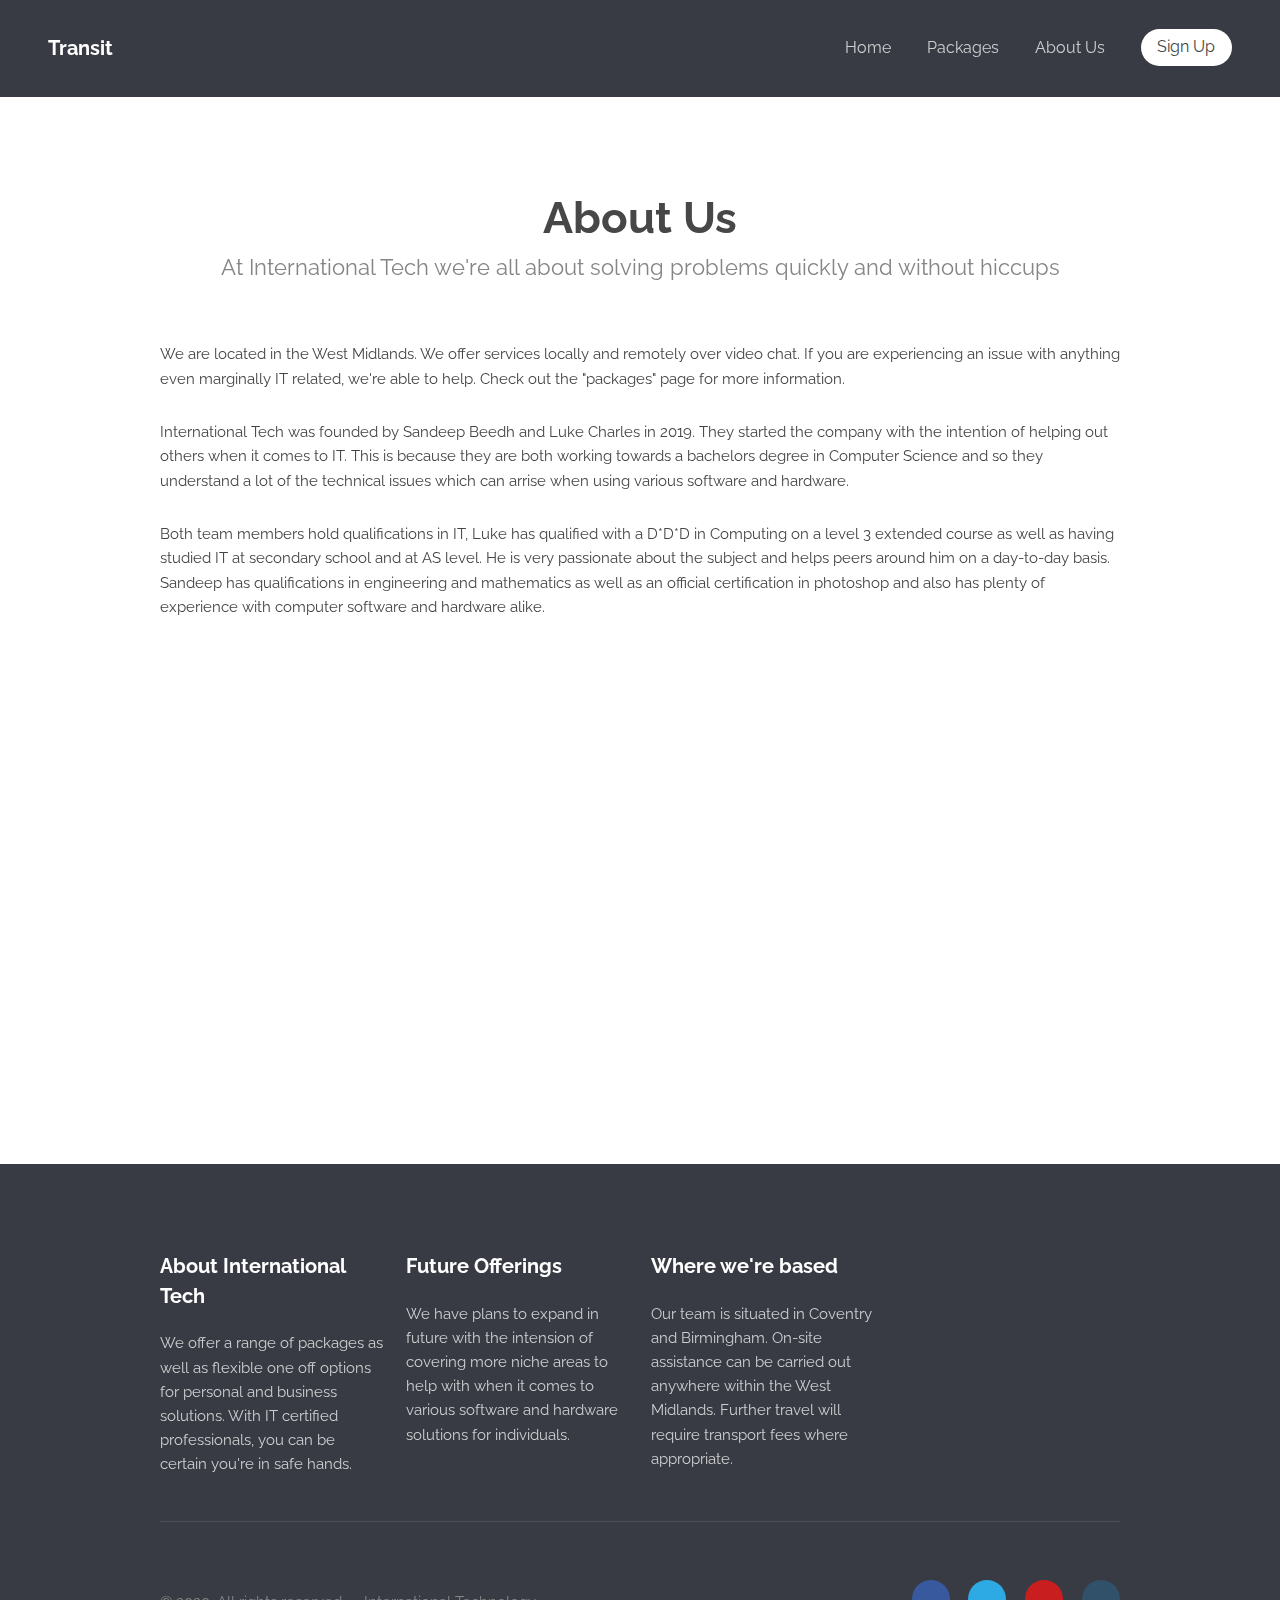
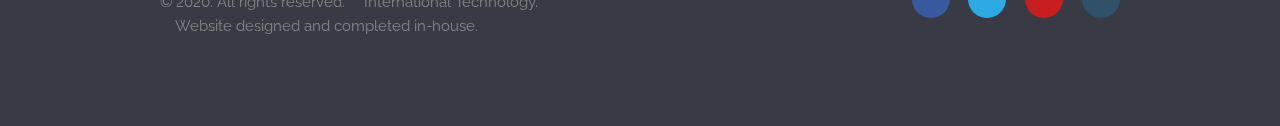
==== about.html @ 0eef7e50 "map integration" ====
<!DOCTYPE html>

<html lang="en">
	<head>
		<meta charset="UTF-8">
		<title>About</title>
		<meta http-equiv="content-type" content="text/html; charset=utf-8" />
		<meta name="description" content="" />
		<meta name="keywords" content="" />
		<!--[if lte IE 8]><script src="js/html5shiv.js"></script><![endif]-->
		<script src="js/jquery.min.js"></script>
		<script src="js/skel.min.js"></script>
		<script src="js/skel-layers.min.js"></script>
		<script src="js/init.js"></script>
		<noscript>
			<link rel="stylesheet" href="css/skel.css" />
			<link rel="stylesheet" href="css/style.css" />
			<link rel="stylesheet" href="css/style-xlarge.css" />
		</noscript>
	</head>
	<body>

		<!-- Header -->
			<header id="header">
				<h1><a href="index.html">Transit</a></h1>
				<nav id="nav">
					<ul>
						<li><a href="index.html">Home</a></li>
						<li><a href="generic.html">Packages</a></li>
						<li><a href="about.html">About Us</a></li>
						<li><a href="#" class="button special">Sign Up</a></li>
					</ul>
				</nav>
			</header>

		<!-- Main -->
			<section id="main" class="wrapper">
				<div class="container">

					<header class="major">
						<h2>About Us</h2>
						<p>At International Tech we're all about solving problems quickly and without hiccups</p>
					</header>

					<!-- <a href="#" class="image fit"><img src="images/pic07.jpg" alt="" /></a> -->
					<p>
						We are located in the West Midlands. We offer services locally and remotely over video chat. If you are
						experiencing an issue with anything even marginally IT related, we're able to help. Check out the "packages" page
						for more information.
					</p>
					<p>
						International Tech was founded by Sandeep Beedh and Luke Charles in 2019. They started the company with the intention
						of helping out others when it comes to IT. This is because they are both working towards a bachelors degree in Computer Science
						and so they understand a lot of the technical issues which can arrise when using various software and hardware.
					</p>
					<p>
						Both team members hold qualifications in IT, Luke has qualified with a D*D*D in Computing on a level 3 extended course as well
						as having studied IT at secondary school and at AS level. He is very passionate about the subject and helps peers around him on a
						day-to-day basis. Sandeep has qualifications in engineering and mathematics as well as an official certification in photoshop and
						also has plenty of experience with computer software and hardware alike.
					</p>

					<!-- map integration -->
					<div>
					<iframe src="https://www.google.com/maps/embed?pb=!1m18!1m12!1m3!1d155428.073744118!2d-1.9558351867857828!3d52.50513779417005!2m3!1f0!2f0!3f0!3m2!1i1024!2i768!4f13.1!3m3!1m2!1s0x487080d43225d7fd%3A0x8dc86fdb3abbf3e7!2sWest%20Midlands!5e0!3m2!1sen!2suk!4v1599861697930!5m2!1sen!2suk" 
					class= "container" width="600" height="450" frameborder="0" style="border:0;" allowfullscreen="" aria-hidden="false" tabindex="0"></iframe>
					</div>


				</div>
			</section>

		<!-- Footer -->
			<footer id="footer">
				<div class="container">

					<section class="links">
						<div class="row">
							<section class="3u 6u(medium) 12u$(small)">
								<h3>About International Tech</h3>
								<p>
									We offer a range of packages as well as flexible one off options for personal and business
									solutions. With IT certified professionals, you can be certain you're in safe hands.
								</p>
							</section>
							<section class="3u 6u(medium) 12u$(small)">
								<h3>Future Offerings</h3>
								<p>
									We have plans to expand in future with the intension of covering more niche areas to help
									with when it comes to various software and hardware solutions for individuals.
								</p>
							</section>
							<section class="3u 6u(medium) 12u$(small)">
								<h3>Where we're based</h3>
								<p>
									Our team is situated in Coventry and Birmingham. On-site assistance can be carried
									out anywhere within the West Midlands. Further travel will require transport fees
									where appropriate.
								</p>
							</section>
					</section>
					<div class="row">
						<div class="8u 12u$(medium)">
							<ul class="copyright">
								<li>&copy; 2020. All rights reserved.</li>
								<li>International <a href="http://templated.co">Technology.</a></li>
								<li>Website designed and <a href="http://unsplash.com">completed in-house.</a></li>
							</ul>
						</div>
						<div class="4u$ 12u$(medium)">
							<ul class="icons">
								<li>
									<a class="icon rounded fa-facebook"><span class="label">Facebook</span></a>
								</li>
								<li>
									<a class="icon rounded fa-twitter"><span class="label">Twitter</span></a>
								</li>
								<li>
									<a class="icon rounded fa-google-plus"><span class="label">Google+</span></a>
								</li>
								<li>
									<a class="icon rounded fa-linkedin"><span class="label">LinkedIn</span></a>
								</li>
							</ul>
						</div>
					</div>
				</div>
			</footer>
	</body>
</html>
---- css/skel.css ----
/* */

	html,body,div,span,applet,object,iframe,h1,h2,h3,h4,h5,h6,p,blockquote,pre,a,abbr,acronym,address,big,cite,code,del,dfn,em,img,ins,kbd,q,s,samp,small,strike,strong,sub,sup,tt,var,b,u,i,center,dl,dt,dd,ol,ul,li,fieldset,form,label,legend,table,caption,tbody,tfoot,thead,tr,th,td,article,aside,canvas,details,embed,figure,figcaption,footer,header,hgroup,menu,nav,output,ruby,section,summary,time,mark,audio,video{margin:0;padding:0;border:0;font-size:100%;font:inherit;vertical-align:baseline;}article,aside,details,figcaption,figure,footer,header,hgroup,menu,nav,section{display:block;}body{line-height:1;}ol,ul{list-style:none;}blockquote,q{quotes:none;}blockquote:before,blockquote:after,q:before,q:after{content:'';content:none;}table{border-collapse:collapse;border-spacing:0;}body{-webkit-text-size-adjust:none}

/* Box Model */

	*, *:before, *:after {
		-moz-box-sizing: border-box;
		-webkit-box-sizing: border-box;
		box-sizing: border-box;
	}

/* Container */

	.container {
		margin-left: auto;
		margin-right: auto;

		/* width: (containers) */
		width: 1200px;
	}

	/* Modifiers */

		/* 125% */
			.container.\31 25\25 {
				width: 100%;

				/* max-width: (containers * 1.25) */
				max-width: 1500px;

				/* min-width: (containers) */
				min-width: 1200px;
			}

		/* 75% */
			.container.\37 5\25 {

				/* width: (containers * 0.75) */
				width: 900px;

			}

		/* 50% */
			.container.\35 0\25 {

				/* width: (containers * 0.50) */
				width: 600px;

			}

		/* 25% */
			.container.\32 5\25 {

				/* width: (containers * 0.25) */
				width: 300px;

			}

/* Grid */

	.row {
		border-bottom: solid 1px transparent;
	}

	.row > * {
		float: left;
	}

	.row:after, .row:before {
		content: '';
		display: block;
		clear: both;
		height: 0;
	}

	.row.uniform > * > :first-child {
		margin-top: 0;
	}

	.row.uniform > * > :last-child {
		margin-bottom: 0;
	}

	/* Gutters */

		/* Normal */

			.row > * {
				/* padding: (gutters.horizontal) 0 0 (gutters.vertical) */
				padding: 0 0 0 2em;
			}

			.row {
				/* margin: -(gutters.horizontal) 0 -1px -(gutters.vertical) */
				margin: 0 0 -1px -2em;
			}

			.row.uniform > * {
				/* padding: (gutters.vertical) 0 0 (gutters.vertical) */
				padding: 2em 0 0 2em;
			}

			.row.uniform {
				/* margin: -(gutters.vertical) 0 -1px -(gutters.vertical) */
				margin: -2em 0 -1px -2em;
			}

		/* 200% */

			.row.\32 00\25 > * {
				/* padding: (gutters.horizontal) 0 0 (gutters.vertical) */
				padding: 0 0 0 4em;
			}

			.row.\32 00\25 {
				/* margin: -(gutters.horizontal) 0 -1px -(gutters.vertical) */
				margin: 0 0 -1px -4em;
			}

			.row.uniform.\32 00\25 > * {
				/* padding: (gutters.vertical) 0 0 (gutters.vertical) */
				padding: 4em 0 0 4em;
			}

			.row.uniform.\32 00\25 {
				/* margin: -(gutters.vertical) 0 -1px -(gutters.vertical) */
				margin: -4em 0 -1px -4em;
			}

		/* 150% */

			.row.\31 50\25 > * {
				/* padding: (gutters.horizontal) 0 0 (gutters.vertical) */
				padding: 0 0 0 1.5em;
			}

			.row.\31 50\25 {
				/* margin: -(gutters.horizontal) 0 -1px -(gutters.vertical) */
				margin: 0 0 -1px -1.5em;
			}

			.row.uniform.\31 50\25 > * {
				/* padding: (gutters.vertical) 0 0 (gutters.vertical) */
				padding: 1.5em 0 0 1.5em;
			}

			.row.uniform.\31 50\25 {
				/* margin: -(gutters.vertical) 0 -1px -(gutters.vertical) */
				margin: -1.5em 0 -1px -1.5em;
			}

		/* 50% */

			.row.\35 0\25 > * {
				/* padding: (gutters.horizontal) 0 0 (gutters.vertical) */
				padding: 0 0 0 1em;
			}

			.row.\35 0\25 {
				/* margin: -(gutters.horizontal) 0 -1px -(gutters.vertical) */
				margin: 0 0 -1px -1em;
			}

			.row.uniform.\35 0\25 > * {
				/* padding: (gutters.vertical) 0 0 (gutters.vertical) */
				padding: 1em 0 0 1em;
			}

			.row.uniform.\35 0\25 {
				/* margin: -(gutters.vertical) 0 -1px -(gutters.vertical) */
				margin: -1em 0 -1px -1em;
			}

		/* 25% */

			.row.\32 5\25 > * {
				/* padding: (gutters.horizontal) 0 0 (gutters.vertical) */
				padding: 0 0 0 0.5em;
			}

			.row.\32 5\25 {
				/* margin: -(gutters.horizontal) 0 -1px -(gutters.vertical) */
				margin: 0 0 -1px -0.5em;
			}

			.row.uniform.\32 5\25 > * {
				/* padding: (gutters.vertical) 0 0 (gutters.vertical) */
				padding: 0.5em 0 0 0.5em;
			}

			.row.uniform.\32 5\25 {
				/* margin: -(gutters.vertical) 0 -1px -(gutters.vertical) */
				margin: -0.5em 0 -1px -0.5em;
			}

		/* 0% */

			.row.\30 \25 > * {
				padding: 0;
			}

			.row.\30 \25 {
				margin: 0 0 -1px 0;
			}

	/* Cells */

		.\31 2u, .\31 2u\24 { width: 100%; clear: none; margin-left: 0; }
		.\31 1u, .\31 1u\24 { width: 91.6666666667%; clear: none; margin-left: 0; }
		.\31 0u, .\31 0u\24 { width: 83.3333333333%; clear: none; margin-left: 0; }
		.\39 u, .\39 u\24 { width: 75%; clear: none; margin-left: 0; }
		.\38 u, .\38 u\24 { width: 66.6666666667%; clear: none; margin-left: 0; }
		.\37 u, .\37 u\24 { width: 58.3333333333%; clear: none; margin-left: 0; }
		.\36 u, .\36 u\24 { width: 50%; clear: none; margin-left: 0; }
		.\35 u, .\35 u\24 { width: 41.6666666667%; clear: none; margin-left: 0; }
		.\34 u, .\34 u\24 { width: 33.3333333333%; clear: none; margin-left: 0; }
		.\33 u, .\33 u\24 { width: 25%; clear: none; margin-left: 0; }
		.\32 u, .\32 u\24 { width: 16.6666666667%; clear: none; margin-left: 0; }
		.\31 u, .\31 u\24 { width: 8.3333333333%; clear: none; margin-left: 0; }

		.\31 2u\24 + *,
		.\31 1u\24 + *,
		.\31 0u\24 + *,
		.\39 u\24 + *,
		.\38 u\24 + *,
		.\37 u\24 + *,
		.\36 u\24 + *,
		.\35 u\24 + *,
		.\34 u\24 + *,
		.\33 u\24 + *,
		.\32 u\24 + *,
		.\31 u\24 + * {
			clear: left;
		}

		.\-11u { margin-left: 91.6666666667% }
		.\-10u { margin-left: 83.3333333333% }
		.\-9u { margin-left: 75% }
		.\-8u { margin-left: 66.6666666667% }
		.\-7u { margin-left: 58.3333333333% }
		.\-6u { margin-left: 50% }
		.\-5u { margin-left: 41.6666666667% }
		.\-4u { margin-left: 33.3333333333% }
		.\-3u { margin-left: 25% }
		.\-2u { margin-left: 16.6666666667% }
		.\-1u { margin-left: 8.3333333333% }
---- css/style.css ----
@charset "UTF-8";
@import url(font-awesome.min.css);
@import url(http://fonts.googleapis.com/css?family=Raleway:700,400);

/*
	
*/

/* Basic */

	body {
		background: #fff;
	}

		body.is-loading *, body.is-loading *:before, body.is-loading *:after {
			-moz-animation: none !important;
			-webkit-animation: none !important;
			-o-animation: none !important;
			-ms-animation: none !important;
			animation: none !important;
			-moz-transition: none !important;
			-webkit-transition: none !important;
			-o-transition: none !important;
			-ms-transition: none !important;
			transition: none !important;
		}

	body, input, select, textarea {
		color: #444;
		font-family: "Raleway", Helvetica, sans-serif;
		font-size: 13pt;
		font-weight: 400;
		line-height: 1.65em;
	}

	a {
		color: #383b43;
		text-decoration: none;
	}

		a:active, a:hover {
			text-decoration: underline;
		}

	strong, b {
		color: #474747;
		font-weight: 700;
	}

	em, i {
		font-style: italic;
	}

	p {
		margin: 0 0 2em 0;
	}

	h1, h2, h3, h4, h5, h6 {
		color: #474747;
		font-weight: 700;
		line-height: 1em;
		margin: 0 0 1em 0;
	}

		h1 a, h2 a, h3 a, h4 a, h5 a, h6 a {
			color: inherit;
			text-decoration: none;
		}

	h2 {
		font-size: 1.75em;
		line-height: 1.5em;
	}

	h3 {
		font-size: 1.35em;
		line-height: 1.5em;
	}

	h4 {
		font-size: 1.1em;
		line-height: 1.5em;
	}

	h5 {
		font-size: 0.9em;
		line-height: 1.5em;
	}

	h6 {
		font-size: 0.7em;
		line-height: 1.5em;
	}

	sub {
		font-size: 0.8em;
		position: relative;
		top: 0.5em;
	}

	sup {
		font-size: 0.8em;
		position: relative;
		top: -0.5em;
	}

	hr {
		border: 0;
		border-bottom: solid 1px rgba(144, 144, 144, 0.25);
		margin: 2em 0;
	}

		hr.major {
			margin: 3em 0;
		}

	blockquote {
		border-left: solid 4px rgba(144, 144, 144, 0.25);
		font-style: italic;
		margin: 0 0 2em 0;
		padding: 0.5em 0 0.5em 2em;
	}

	code {
		background: rgba(144, 144, 144, 0.075);
		border-radius: 4px;
		border: solid 1px rgba(144, 144, 144, 0.25);
		font-family: "Courier New", monospace;
		font-size: 0.9em;
		margin: 0 0.25em;
		padding: 0.25em 0.65em;
	}

	pre {
		-webkit-overflow-scrolling: touch;
		font-family: "Courier New", monospace;
		font-size: 0.9em;
		margin: 0 0 2em 0;
	}

		pre code {
			display: block;
			line-height: 1.75em;
			padding: 1em 1.5em;
			overflow-x: auto;
		}

	.align-left {
		text-align: left;
	}

	.align-center {
		text-align: center;
	}

	.align-right {
		text-align: right;
	}

/* Section/Article */

	section.special, article.special {
		text-align: center;
	}

	header p {
		color: #858585;
		position: relative;
		margin: 0 0 1.5em 0;
	}

	header h2 + p {
		font-size: 1.25em;
		margin-top: -1em;
		line-height: 1.5em;
	}

	header h3 + p {
		font-size: 1.1em;
		margin-top: -0.8em;
		line-height: 1.5em;
	}

	header h4 + p,
	header h5 + p,
	header h6 + p {
		font-size: 0.9em;
		margin-top: -0.6em;
		line-height: 1.5em;
	}

	header.major {
		text-align: center;
		margin-bottom: 4em;
	}

		header.major h2 {
			font-size: 3em;
			margin-bottom: 0.5em;
		}

		header.major p {
			font-size: 1.5em;
		}

/* Form */

	form {
		margin: 0 0 2em 0;
	}

	label {
		color: #474747;
		display: block;
		font-size: 0.9em;
		font-weight: 700;
		margin: 0 0 1em 0;
	}

	input[type="text"],
	input[type="password"],
	input[type="email"],
	select,
	textarea {
		-moz-appearance: none;
		-webkit-appearance: none;
		-o-appearance: none;
		-ms-appearance: none;
		appearance: none;
		background: rgba(144, 144, 144, 0.075);
		border-radius: 4px;
		border: none;
		color: inherit;
		display: block;
		outline: 0;
		padding: 0 1em;
		text-decoration: none;
		width: 100%;
	}

		input[type="text"]:invalid,
		input[type="password"]:invalid,
		input[type="email"]:invalid,
		select:invalid,
		textarea:invalid {
			box-shadow: none;
		}

		input[type="text"]:focus,
		input[type="password"]:focus,
		input[type="email"]:focus,
		select:focus,
		textarea:focus {
			border-color: #383b43;
			box-shadow: 0 0 0 1px #383b43;
		}

	.select-wrapper {
		text-decoration: none;
		display: block;
		position: relative;
	}

		.select-wrapper:before {
			content: "";
			-moz-osx-font-smoothing: grayscale;
			-webkit-font-smoothing: antialiased;
			font-family: FontAwesome;
			font-style: normal;
			font-weight: normal;
			text-transform: none !important;
		}

		.select-wrapper:before {
			color: rgba(144, 144, 144, 0.25);
			display: block;
			height: 2.75em;
			line-height: 2.75em;
			pointer-events: none;
			position: absolute;
			right: 0;
			text-align: center;
			top: 0;
			width: 2.75em;
		}

		.select-wrapper select::-ms-expand {
			display: none;
		}

	input[type="text"],
	input[type="password"],
	input[type="email"],
	select {
		height: 2.75em;
	}

	textarea {
		padding: 0.75em 1em;
	}

	input[type="checkbox"],
	input[type="radio"] {
		-moz-appearance: none;
		-webkit-appearance: none;
		-o-appearance: none;
		-ms-appearance: none;
		appearance: none;
		display: block;
		float: left;
		margin-right: -2em;
		opacity: 0;
		width: 1em;
		z-index: -1;
	}

		input[type="checkbox"] + label,
		input[type="radio"] + label {
			text-decoration: none;
			color: #444;
			cursor: pointer;
			display: inline-block;
			font-size: 1em;
			font-weight: 400;
			padding-left: 2.4em;
			padding-right: 0.75em;
			position: relative;
		}

			input[type="checkbox"] + label:before,
			input[type="radio"] + label:before {
				-moz-osx-font-smoothing: grayscale;
				-webkit-font-smoothing: antialiased;
				font-family: FontAwesome;
				font-style: normal;
				font-weight: normal;
				text-transform: none !important;
			}

			input[type="checkbox"] + label:before,
			input[type="radio"] + label:before {
				background: rgba(144, 144, 144, 0.075);
				border-radius: 4px;
				border: solid 1px rgba(144, 144, 144, 0.25);
				content: '';
				display: inline-block;
				height: 1.65em;
				left: 0;
				line-height: 1.58125em;
				position: absolute;
				text-align: center;
				top: 0;
				width: 1.65em;
			}

		input[type="checkbox"]:checked + label:before,
		input[type="radio"]:checked + label:before {
			background: #3cadd4;
			border-color: #3cadd4;
			color: #ffffff;
			content: '\f00c';
		}

		input[type="checkbox"]:focus + label:before,
		input[type="radio"]:focus + label:before {
			border-color: #383b43;
			box-shadow: 0 0 0 1px #383b43;
		}

	input[type="checkbox"] + label:before {
		border-radius: 4px;
	}

	input[type="radio"] + label:before {
		border-radius: 100%;
	}

	::-webkit-input-placeholder {
		color: #858585 !important;
		opacity: 1.0;
	}

	:-moz-placeholder {
		color: #858585 !important;
		opacity: 1.0;
	}

	::-moz-placeholder {
		color: #858585 !important;
		opacity: 1.0;
	}

	:-ms-input-placeholder {
		color: #858585 !important;
		opacity: 1.0;
	}

	.formerize-placeholder {
		color: #858585 !important;
		opacity: 1.0;
	}

/* Box */

	.box {
		border-radius: 4px;
		border: solid 1px rgba(144, 144, 144, 0.25);
		margin-bottom: 2em;
		padding: 1.5em;
	}

		.box > :last-child,
		.box > :last-child > :last-child,
		.box > :last-child > :last-child > :last-child {
			margin-bottom: 0;
		}

		.box.alt {
			border: 0;
			border-radius: 0;
			padding: 0;
		}

/* Icon */

	.icon {
		text-decoration: none;
		border-bottom: none;
		position: relative;
	}

		.icon:before {
			-moz-osx-font-smoothing: grayscale;
			-webkit-font-smoothing: antialiased;
			font-family: FontAwesome;
			font-style: normal;
			font-weight: normal;
			text-transform: none !important;
		}

		.icon:active, .icon:hover {
			text-decoration: none;
		}

		.icon > .label {
			display: none;
		}

		.icon.rounded {
			background-color: #383b43;
			border-radius: 100%;
			color: #ffffff;
			display: inline-block;
			height: 3.25em;
			line-height: 3.25em;
			text-align: center;
			width: 3.25em;
		}

			.icon.rounded.big {
				font-size: 2.5em;
				margin-bottom: 0.5em;
			}

			.icon.rounded.color1 {
				background-color: #3cadd4;
			}

			.icon.rounded.color2 {
				background-color: #3c61d4;
			}

			.icon.rounded.color3 {
				background-color: #633cd4;
			}

			.icon.rounded.color4 {
				background-color: #af3cd4;
			}

			.icon.rounded.color5 {
				background-color: #d43cad;
			}

			.icon.rounded.color6 {
				background-color: #d43c61;
			}

			.icon.rounded.color7 {
				background-color: #d4633c;
			}

			.icon.rounded.color8 {
				background-color: #d4af3c;
			}

			.icon.rounded.color9 {
				background-color: #add43c;
			}

			.icon.rounded.color10 {
				background-color: #61d43c;
			}

			.icon.rounded.fa-twitter {
				background-color: #2daae4;
			}

			.icon.rounded.fa-facebook {
				background-color: #39599f;
			}

			.icon.rounded.fa-google-plus {
				background-color: #c91e1f;
			}

			.icon.rounded.fa-dribbble {
				background-color: #c4376b;
			}

			.icon.rounded.fa-tumblr, .icon.rounded.fa-linkedin {
				background-color: #31516a;
			}

			.icon.rounded.fa-rss {
				background-color: #f2600b;
			}

/* Image */

	.image {
		border-radius: 4px;
		border: 0;
		display: inline-block;
		position: relative;
	}

		.image img {
			border-radius: 4px;
			display: block;
		}

		.image.left {
			float: left;
			padding: 0 1.5em 1em 0;
			top: 0.25em;
		}

		.image.right {
			float: right;
			padding: 0 0 1em 1.5em;
			top: 0.25em;
		}

		.image.left, .image.right {
			max-width: 40%;
		}

			.image.left img, .image.right img {
				width: 100%;
			}

		.image.fit {
			display: block;
			margin: 0 0 2em 0;
			width: 100%;
		}

			.image.fit img {
				width: 100%;
			}

/* List */

	ol {
		list-style: decimal;
		margin: 0 0 2em 0;
		padding-left: 1.25em;
	}

		ol li {
			padding-left: 0.25em;
		}

	ul {
		list-style: disc;
		margin: 0 0 2em 0;
		padding-left: 1em;
	}

		ul li {
			padding-left: 0.5em;
		}

		ul.alt {
			list-style: none;
			padding-left: 0;
		}

			ul.alt li {
				border-top: solid 1px rgba(144, 144, 144, 0.25);
				padding: 0.5em 0;
			}

				ul.alt li:first-child {
					border-top: 0;
					padding-top: 0;
				}

		ul.unstyled {
			list-style: none;
			padding-left: 0;
		}

			ul.unstyled li {
				padding: 0.4em 0;
			}

		ul.icons {
			cursor: default;
			list-style: none;
			padding-left: 0;
		}

			ul.icons li {
				display: inline-block;
				padding: 0 1em 0 0;
			}

				ul.icons li:last-child {
					padding-right: 0;
				}

				ul.icons li .icon:before {
					font-size: 2em;
				}

		ul.actions {
			cursor: default;
			list-style: none;
			padding-left: 0;
		}

			ul.actions li {
				display: inline-block;
				padding: 0 1em 0 0;
				vertical-align: middle;
			}

				ul.actions li:last-child {
					padding-right: 0;
				}

			ul.actions.small li {
				padding: 0 0.5em 0 0;
			}

			ul.actions.vertical li {
				display: block;
				padding: 1em 0 0 0;
			}

				ul.actions.vertical li:first-child {
					padding-top: 0;
				}

				ul.actions.vertical li > * {
					margin-bottom: 0;
				}

			ul.actions.vertical.small li {
				padding: 0.5em 0 0 0;
			}

				ul.actions.vertical.small li:first-child {
					padding-top: 0;
				}

			ul.actions.fit {
				display: table;
				margin-left: -1em;
				padding: 0;
				table-layout: fixed;
				width: calc(100% + 1em);
			}

				ul.actions.fit li {
					display: table-cell;
					padding: 0 0 0 1em;
				}

					ul.actions.fit li > * {
						margin-bottom: 0;
					}

				ul.actions.fit.small {
					margin-left: -0.5em;
					width: calc(100% + 0.5em);
				}

					ul.actions.fit.small li {
						padding: 0 0 0 0.5em;
					}

	dl {
		margin: 0 0 2em 0;
	}

/* Table */

	.table-wrapper {
		-webkit-overflow-scrolling: touch;
		overflow-x: auto;
	}

	table {
		margin: 0 0 2em 0;
		width: 100%;
	}

		table tbody tr {
			border: solid 1px rgba(144, 144, 144, 0.25);
			border-left: 0;
			border-right: 0;
		}

			table tbody tr:nth-child(2n + 1) {
				background-color: rgba(144, 144, 144, 0.075);
			}

		table td {
			padding: 0.75em 0.75em;
		}

		table th {
			color: #474747;
			font-size: 0.9em;
			font-weight: 700;
			padding: 0 0.75em 0.75em 0.75em;
			text-align: left;
		}

		table thead {
			border-bottom: solid 2px rgba(144, 144, 144, 0.25);
		}

		table tfoot {
			border-top: solid 2px rgba(144, 144, 144, 0.25);
		}

		table.alt {
			border-collapse: separate;
		}

			table.alt tbody tr td {
				border: solid 1px rgba(144, 144, 144, 0.25);
				border-left-width: 0;
				border-top-width: 0;
			}

				table.alt tbody tr td:first-child {
					border-left-width: 1px;
				}

			table.alt tbody tr:first-child td {
				border-top-width: 1px;
			}

			table.alt thead {
				border-bottom: 0;
			}

			table.alt tfoot {
				border-top: 0;
			}

/* Button */

	input[type="submit"],
	input[type="reset"],
	input[type="button"],
	.button {
		-moz-appearance: none;
		-webkit-appearance: none;
		-o-appearance: none;
		-ms-appearance: none;
		appearance: none;
		-moz-transition: background-color 0.2s ease-in-out, color 0.2s ease-in-out;
		-webkit-transition: background-color 0.2s ease-in-out, color 0.2s ease-in-out;
		-o-transition: background-color 0.2s ease-in-out, color 0.2s ease-in-out;
		-ms-transition: background-color 0.2s ease-in-out, color 0.2s ease-in-out;
		transition: background-color 0.2s ease-in-out, color 0.2s ease-in-out;
		background-color: #3cadd4;
		border-radius: 30px;
		border: 0;
		color: #ffffff !important;
		cursor: pointer;
		display: inline-block;
		font-weight: 400;
		height: 2.85em;
		line-height: 2.95em;
		padding: 0 2em;
		text-align: center;
		text-decoration: none;
		white-space: nowrap;
	}

		input[type="submit"]:hover,
		input[type="reset"]:hover,
		input[type="button"]:hover,
		.button:hover {
			background-color: #51b6d9;
			text-decoration: none;
		}

		input[type="submit"]:active,
		input[type="reset"]:active,
		input[type="button"]:active,
		.button:active {
			background-color: #2da2ca;
			text-decoration: none;
		}

		input[type="submit"].icon,
		input[type="reset"].icon,
		input[type="button"].icon,
		.button.icon {
			padding-left: 1.35em;
		}

			input[type="submit"].icon:before,
			input[type="reset"].icon:before,
			input[type="button"].icon:before,
			.button.icon:before {
				margin-right: 0.5em;
			}

		input[type="submit"].fit,
		input[type="reset"].fit,
		input[type="button"].fit,
		.button.fit {
			display: block;
			margin: 0 0 1em 0;
			width: 100%;
		}

		input[type="submit"].small,
		input[type="reset"].small,
		input[type="button"].small,
		.button.small {
			font-size: 0.8em;
		}

		input[type="submit"].big,
		input[type="reset"].big,
		input[type="button"].big,
		.button.big {
			font-size: 1.35em;
		}

		input[type="submit"].alt,
		input[type="reset"].alt,
		input[type="button"].alt,
		.button.alt {
			background-color: transparent;
			box-shadow: inset 0 0 0 2px rgba(144, 144, 144, 0.25);
			color: #474747 !important;
		}

			input[type="submit"].alt:hover,
			input[type="reset"].alt:hover,
			input[type="button"].alt:hover,
			.button.alt:hover {
				background-color: rgba(144, 144, 144, 0.075);
			}

			input[type="submit"].alt:active,
			input[type="reset"].alt:active,
			input[type="button"].alt:active,
			.button.alt:active {
				background-color: rgba(144, 144, 144, 0.2);
			}

			input[type="submit"].alt.icon:before,
			input[type="reset"].alt.icon:before,
			input[type="button"].alt.icon:before,
			.button.alt.icon:before {
				color: #858585;
			}

		input[type="submit"].special,
		input[type="reset"].special,
		input[type="button"].special,
		.button.special {
			background-color: #383b43;
			color: #ffffff !important;
		}

			input[type="submit"].special:hover,
			input[type="reset"].special:hover,
			input[type="button"].special:hover,
			.button.special:hover {
				background-color: #444751;
			}

			input[type="submit"].special:active,
			input[type="reset"].special:active,
			input[type="button"].special:active,
			.button.special:active {
				background-color: #2c2f35;
			}

		input[type="submit"].disabled, input[type="submit"]:disabled,
		input[type="reset"].disabled,
		input[type="reset"]:disabled,
		input[type="button"].disabled,
		input[type="button"]:disabled,
		.button.disabled,
		.button:disabled {
			background-color: #444 !important;
			box-shadow: inset 0 -0.15em 0 0 rgba(0, 0, 0, 0.15);
			color: #fff !important;
			cursor: default;
			opacity: 0.25;
		}

/* Header */

	body.landing #header {
		background-color: transparent;
		left: 0;
		position: absolute;
		top: 0;
	}

		body.landing #header nav a {
			color: rgba(255, 255, 255, 0.5);
		}

	#header {
		background-color: #383b43;
		color: #ffffff;
		cursor: default;
		font-size: 1.1em;
		height: 6em;
		line-height: 6em;
		width: 100%;
		z-index: 10000;
	}

		#header h1 {
			color: #ffffff;
			height: inherit;
			left: 3em;
			line-height: inherit;
			margin: 0;
			padding: 0;
			position: absolute;
		}

			#header h1 a {
				font-size: 1.25em;
			}

		#header nav {
			height: inherit;
			line-height: inherit;
			position: absolute;
			right: 3em;
			vertical-align: middle;
		}

			#header nav > ul {
				list-style: none;
				margin: 0;
				padding-left: 0;
			}

				#header nav > ul > li {
					border-radius: 4px;
					display: inline-block;
					margin-left: 2em;
					padding-left: 0;
				}

					#header nav > ul > li a {
						-moz-transition: color 0.2s ease-in-out;
						-webkit-transition: color 0.2s ease-in-out;
						-o-transition: color 0.2s ease-in-out;
						-ms-transition: color 0.2s ease-in-out;
						transition: color 0.2s ease-in-out;
						color: #cdced0;
						display: inline-block;
						text-decoration: none;
					}

						#header nav > ul > li a:active, #header nav > ul > li a:hover {
							color: #ffffff;
						}

					#header nav > ul > li:first-child {
						margin-left: 0;
					}

					#header nav > ul > li .button {
						background-color: #fff;
						color: #444 !important;
						height: 2.25em;
						line-height: 2.25em;
						margin-bottom: 0;
						padding: 0 1em;
						position: relative;
						top: -0.075em;
						vertical-align: middle;
					}

		#header .container {
			position: relative;
		}

			#header .container h1 {
				left: 0;
			}

			#header .container nav {
				right: 0;
			}

/* Banner */

	#banner {
		background-image: url(../images/dark_tint.png), url(../images/bokeh_car_lights_bg1.jpg);
		background-position: center center;
		background-size: cover;
		color: #ffffff;
		padding: 14em 0em 14em;
		text-align: center;
	}

		#banner :last-child {
			margin-bottom: 0;
		}

		#banner h2 {
			color: #ffffff;
			font-size: 4em;
			line-height: 1.25em;
			margin: 0 0 0.5em 0;
			padding: 0;
		}

		#banner p {
			font-size: 1.5em;
			margin-bottom: 1.75em;
		}

/* Wrapper */

	.wrapper {
		padding: 6em 0em 4em;
		/* Style 1 Wrapper */
		/* Style 2 Wrapper */
		/* Style 3 Wrapper */
	}

		.wrapper.style1 {
			background-color: #F5F5F5;
			border-bottom: 1px solid rgba(144, 144, 144, 0.25);
			border-top: 1px solid rgba(144, 144, 144, 0.25);
		}

			.wrapper.style1 .box {
				background-color: #fff;
				padding: 3em 2.5em;
			}

				.wrapper.style1 .box h2, .wrapper.style1 .box h3, .wrapper.style1 .box h4, .wrapper.style1 .box h5, .wrapper.style1 .box h6 {
					color: #858585;
				}

		.wrapper.style2 .profiles {
			border-bottom: 1px solid rgba(144, 144, 144, 0.25);
			border-top: 1px solid rgba(144, 144, 144, 0.25);
			margin-bottom: 4em;
			padding-top: 4em;
		}

		.wrapper.style2 .profile {
			margin-bottom: 2em;
			text-align: left;
		}

			.wrapper.style2 .profile img {
				border-radius: 50%;
				float: left;
				margin-bottom: 1em;
				margin-right: 1em;
			}

			.wrapper.style2 .profile h4 {
				margin-bottom: 0;
				margin-top: 1em;
			}

		.wrapper.style2 footer {
			margin-left: auto;
			margin-right: auto;
			width: 70%;
		}

			.wrapper.style2 footer p {
				margin-bottom: 3em;
			}

		.wrapper.style3 {
			background-color: #3cadd4;
			color: #ffffff;
		}

			.wrapper.style3 h2, .wrapper.style3 h3, .wrapper.style3 p {
				color: #ffffff;
			}

			.wrapper.style3 input[type="text"],
			.wrapper.style3 input[type="password"],
			.wrapper.style3 input[type="email"],
			.wrapper.style3 select,
			.wrapper.style3 textarea {
				background-color: #fff;
				color: #444;
			}

/* Footer */

	#footer {
		background: #383b43;
		padding: 6em 0em 4em;
	}

		#footer h2, #footer h3, #footer h4 {
			color: #ffffff;
		}

		#footer p, #footer a, #footer li {
			color: #cdced0;
		}

		#footer .links {
			border-bottom: 1px solid rgba(144, 144, 144, 0.25);
			margin-bottom: 4em;
			padding-bottom: 1em;
		}

		#footer .copyright {
			margin-top: 0.65em;
			padding: 0;
		}

			#footer .copyright li {
				color: #858585;
				display: inline-block;
				list-style: none;
				margin-left: 0.5em;
				padding-left: 0.5em;
			}

				#footer .copyright li:first-child {
					margin-left: 0;
					padding-left: 0;
				}

			#footer .copyright a {
				color: #858585;
			}

		#footer .icons {
			text-align: right;
		}

		#footer a.icon {
			color: #ffffff;
			font-size: 0.65em;
			height: 4em;
			line-height: 4em;
			width: 4em;
			cursor: pointer;
		}

/* Grid Demo */

	.grid-demo {
		display: block;
		margin: 0 0 2em 0;
	}

		.grid-demo span {
			background: #8d93a0;
			border-radius: 4px;
			color: rgba(0, 0, 0, 0.25);
			display: block;
			font-weight: 700;
			height: 2.75em;
			line-height: 2.75em;
			text-align: center;
		}

		.grid-demo .row.flush > div span {
			border-radius: 0;
		}

		.grid-demo .row.flush > div:first-child span {
			border-radius: 4px 0 0 4px;
		}

		.grid-demo .row.flush > div:last-child span {
			border-radius: 0 4px 4px 0;
		}
---- css/style-xlarge.css ----
/*
	
*/

/* Basic */

	body, input, select, textarea {
		font-size: 11pt;
	}
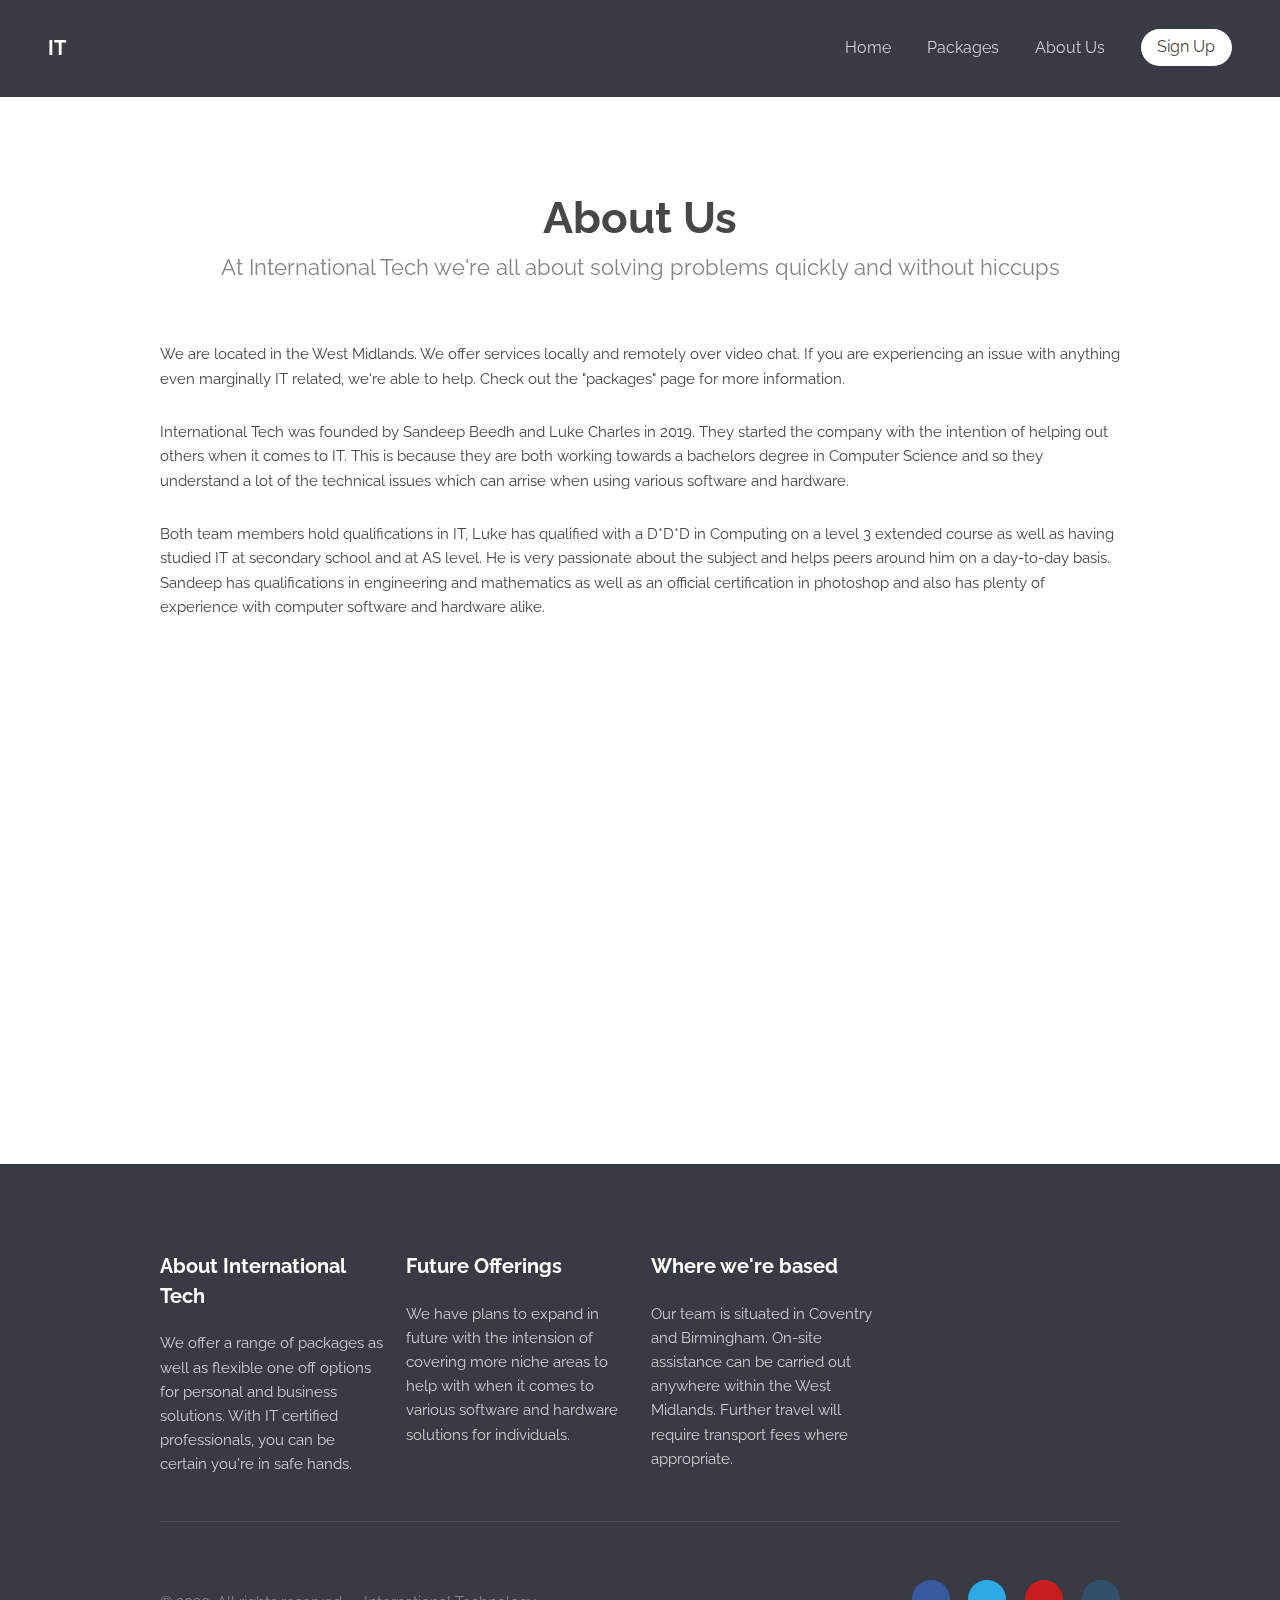
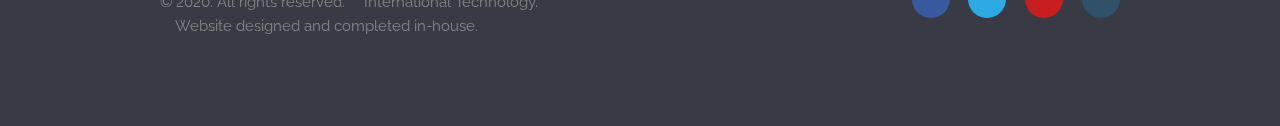
==== commit 7e24ef57: "linkedin created" ====
--- a/about.html
+++ b/about.html
@@ -17,16 +17,18 @@
 			<link rel="stylesheet" href="css/style.css" />
 			<link rel="stylesheet" href="css/style-xlarge.css" />
 		</noscript>
+		<link rel="stylesheet" href="https://cdnjs.cloudflare.com/ajax/libs/animate.css/4.0.0/animate.min.css"/>
+		<link rel="icon" type="image/png" href="images/favicon-32x32.png">
 	</head>
 	<body>
 
 		<!-- Header -->
 			<header id="header">
-				<h1><a href="index.html">Transit</a></h1>
+				<h1><a href="index.html">IT</a></h1>
 				<nav id="nav">
 					<ul>
 						<li><a href="index.html">Home</a></li>
-						<li><a href="generic.html">Packages</a></li>
+						<li><a href="packages.html">Packages</a></li>
 						<li><a href="about.html">About Us</a></li>
 						<li><a href="#" class="button special">Sign Up</a></li>
 					</ul>
@@ -104,7 +106,7 @@
 							<ul class="copyright">
 								<li>&copy; 2020. All rights reserved.</li>
 								<li>International <a href="http://templated.co">Technology.</a></li>
-								<li>Website designed and <a href="http://unsplash.com">completed in-house.</a></li>
+								<li>Website designed and <a href="https://www.linkedin.com/company/international-tech">completed in-house.</a></li>
 							</ul>
 						</div>
 						<div class="4u$ 12u$(medium)">
@@ -119,7 +121,7 @@
 									<a class="icon rounded fa-google-plus"><span class="label">Google+</span></a>
 								</li>
 								<li>
-									<a class="icon rounded fa-linkedin"><span class="label">LinkedIn</span></a>
+									<a href="https://www.linkedin.com/company/international-tech" class="icon rounded fa-linkedin"><span class="label">LinkedIn</span></a>
 								</li>
 							</ul>
 						</div>
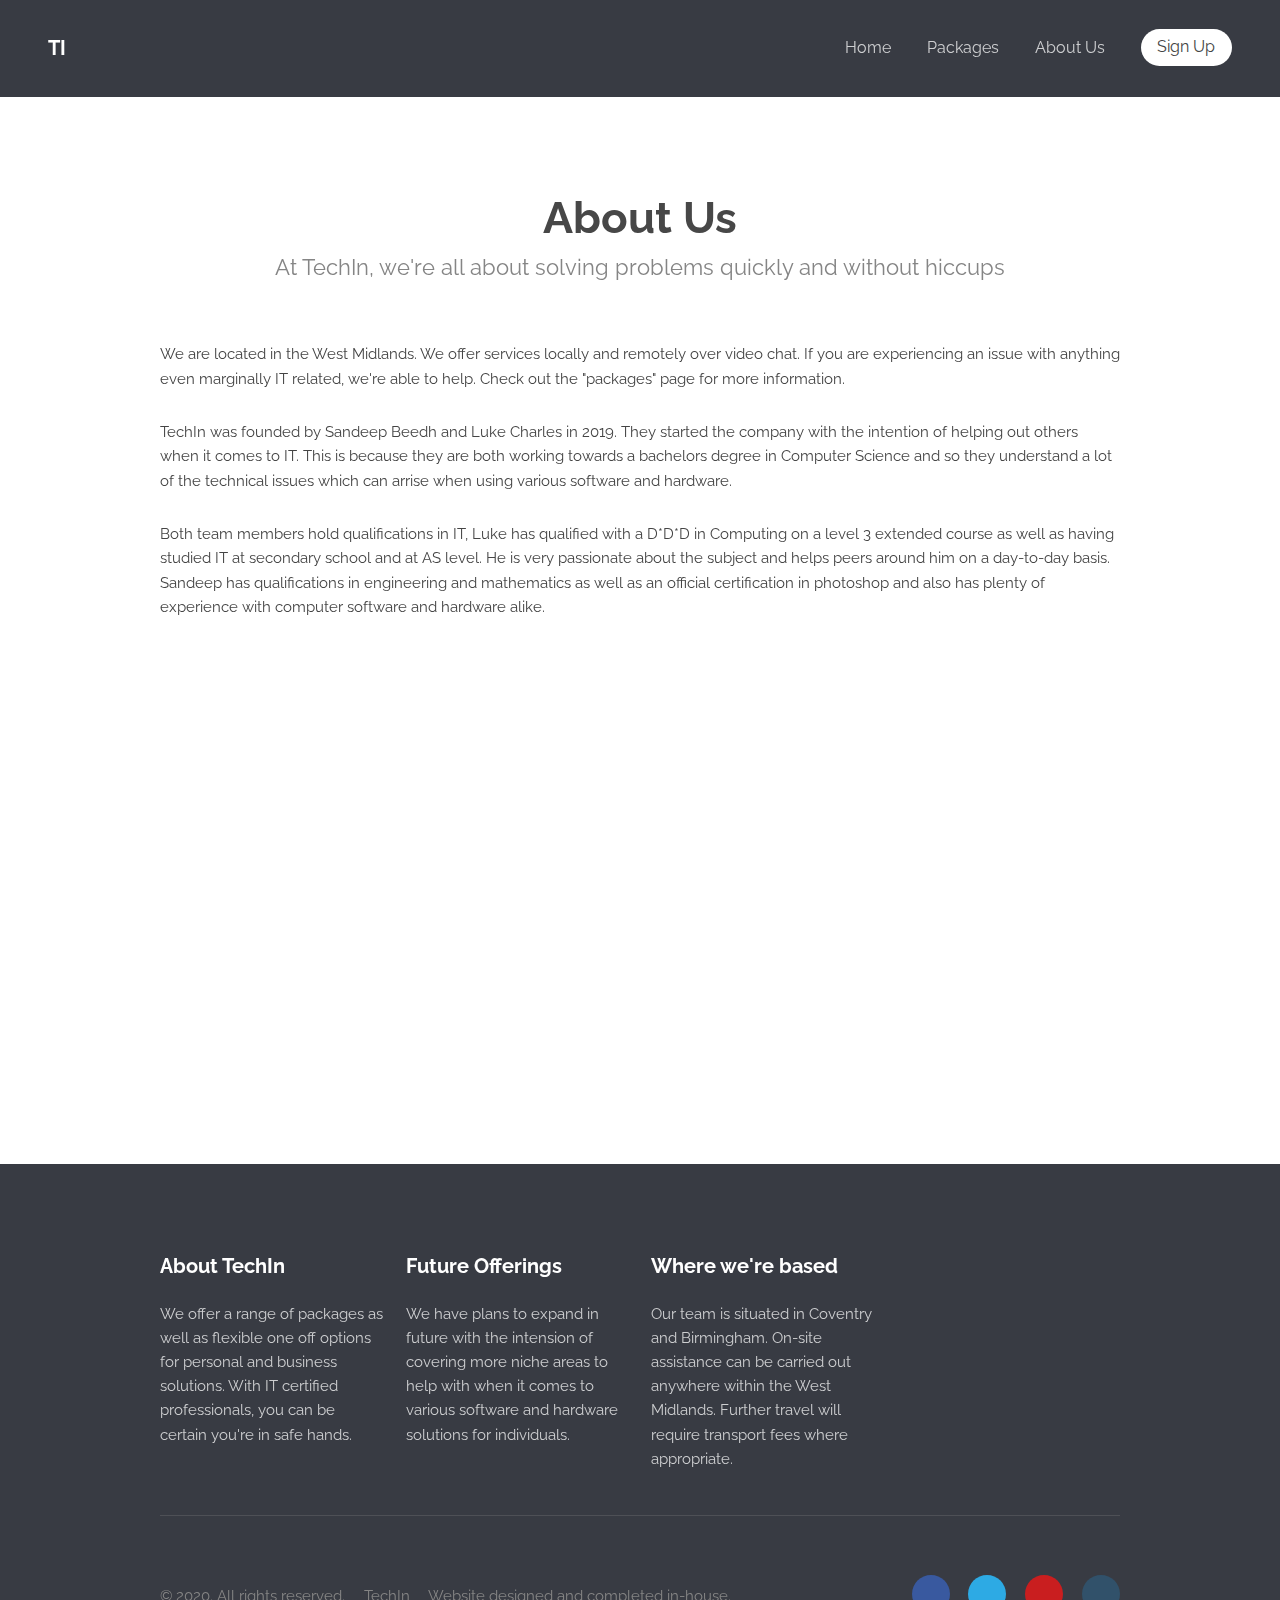
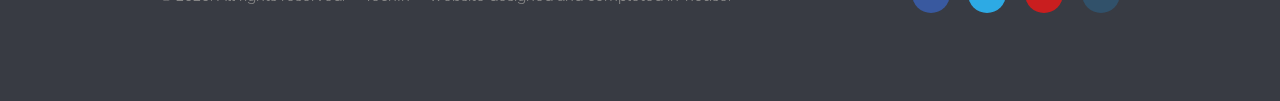
==== commit 29632656: "TechIn name change" ====
--- a/about.html
+++ b/about.html
@@ -17,18 +17,16 @@
 			<link rel="stylesheet" href="css/style.css" />
 			<link rel="stylesheet" href="css/style-xlarge.css" />
 		</noscript>
-		<link rel="stylesheet" href="https://cdnjs.cloudflare.com/ajax/libs/animate.css/4.0.0/animate.min.css"/>
-		<link rel="icon" type="image/png" href="images/favicon-32x32.png">
 	</head>
 	<body>
 
 		<!-- Header -->
 			<header id="header">
-				<h1><a href="index.html">IT</a></h1>
+				<h1><a href="index.html">TI</a></h1>
 				<nav id="nav">
 					<ul>
 						<li><a href="index.html">Home</a></li>
-						<li><a href="packages.html">Packages</a></li>
+						<li><a href="generic.html">Packages</a></li>
 						<li><a href="about.html">About Us</a></li>
 						<li><a href="#" class="button special">Sign Up</a></li>
 					</ul>
@@ -41,7 +39,7 @@
 
 					<header class="major">
 						<h2>About Us</h2>
-						<p>At International Tech we're all about solving problems quickly and without hiccups</p>
+						<p>At TechIn, we're all about solving problems quickly and without hiccups</p>
 					</header>
 
 					<!-- <a href="#" class="image fit"><img src="images/pic07.jpg" alt="" /></a> -->
@@ -51,7 +49,7 @@
 						for more information.
 					</p>
 					<p>
-						International Tech was founded by Sandeep Beedh and Luke Charles in 2019. They started the company with the intention
+						TechIn was founded by Sandeep Beedh and Luke Charles in 2019. They started the company with the intention
 						of helping out others when it comes to IT. This is because they are both working towards a bachelors degree in Computer Science
 						and so they understand a lot of the technical issues which can arrise when using various software and hardware.
 					</p>
@@ -79,7 +77,7 @@
 					<section class="links">
 						<div class="row">
 							<section class="3u 6u(medium) 12u$(small)">
-								<h3>About International Tech</h3>
+								<h3>About TechIn</h3>
 								<p>
 									We offer a range of packages as well as flexible one off options for personal and business
 									solutions. With IT certified professionals, you can be certain you're in safe hands.
@@ -100,13 +98,15 @@
 									where appropriate.
 								</p>
 							</section>
+						</div>
 					</section>
+
 					<div class="row">
 						<div class="8u 12u$(medium)">
 							<ul class="copyright">
 								<li>&copy; 2020. All rights reserved.</li>
-								<li>International <a href="http://templated.co">Technology.</a></li>
-								<li>Website designed and <a href="https://www.linkedin.com/company/international-tech">completed in-house.</a></li>
+								<li>TechIn</li>
+								<li>Website designed and <a href="http://unsplash.com">completed in-house.</a></li>
 							</ul>
 						</div>
 						<div class="4u$ 12u$(medium)">
@@ -121,7 +121,7 @@
 									<a class="icon rounded fa-google-plus"><span class="label">Google+</span></a>
 								</li>
 								<li>
-									<a href="https://www.linkedin.com/company/international-tech" class="icon rounded fa-linkedin"><span class="label">LinkedIn</span></a>
+									<a class="icon rounded fa-linkedin"><span class="label">LinkedIn</span></a>
 								</li>
 							</ul>
 						</div>
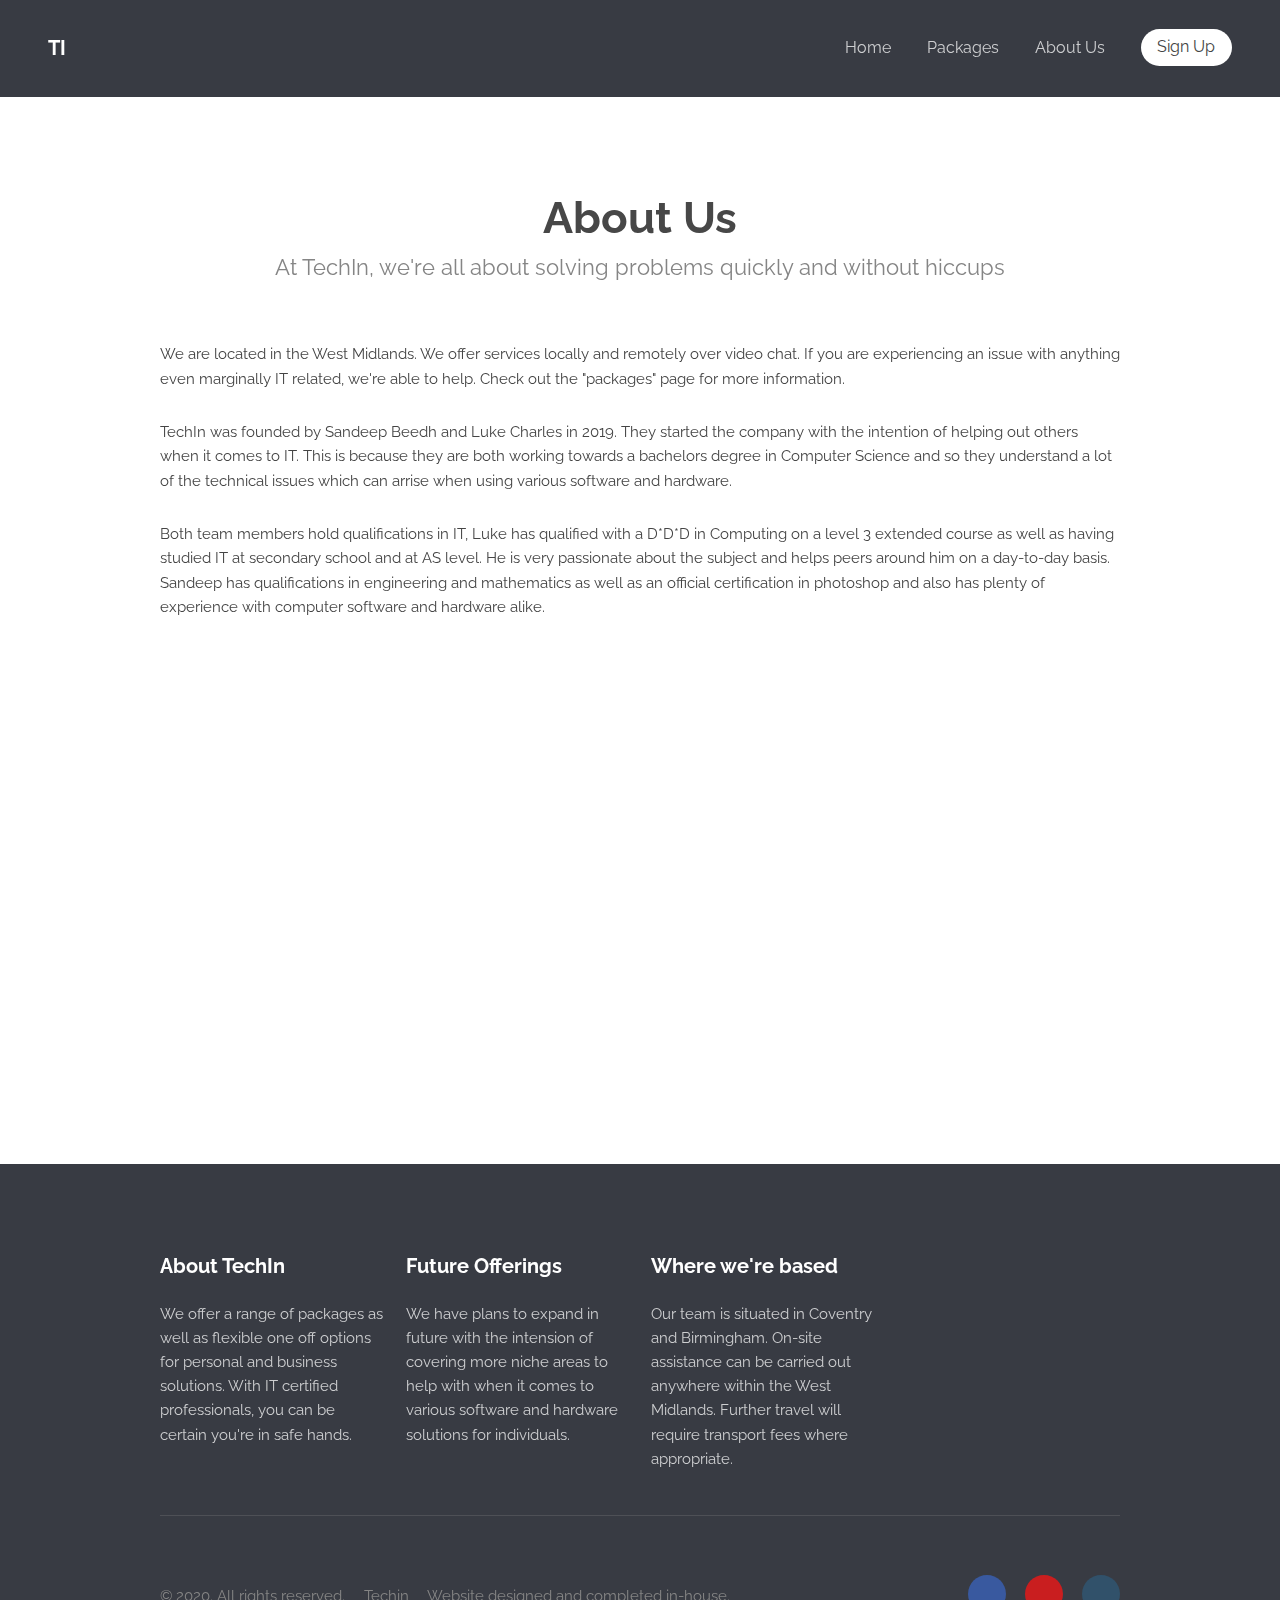
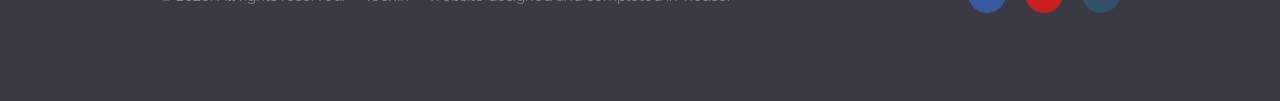
==== commit e448f73b: "link removal and syntax name" ====
--- a/about.html
+++ b/about.html
@@ -3,7 +3,7 @@
 <html lang="en">
 	<head>
 		<meta charset="UTF-8">
-		<title>About</title>
+		<title>About???</title>
 		<meta http-equiv="content-type" content="text/html; charset=utf-8" />
 		<meta name="description" content="" />
 		<meta name="keywords" content="" />
@@ -17,6 +17,8 @@
 			<link rel="stylesheet" href="css/style.css" />
 			<link rel="stylesheet" href="css/style-xlarge.css" />
 		</noscript>
+		<link rel="stylesheet" href="https://cdnjs.cloudflare.com/ajax/libs/animate.css/4.0.0/animate.min.css"/>
+		<link rel="icon" type="image/png" href="images/favicon-32x32.png">
 	</head>
 	<body>
 
@@ -26,7 +28,7 @@
 				<nav id="nav">
 					<ul>
 						<li><a href="index.html">Home</a></li>
-						<li><a href="generic.html">Packages</a></li>
+						<li><a href="packages.html">Packages</a></li>
 						<li><a href="about.html">About Us</a></li>
 						<li><a href="#" class="button special">Sign Up</a></li>
 					</ul>
@@ -98,30 +100,25 @@
 									where appropriate.
 								</p>
 							</section>
-						</div>
 					</section>
-
 					<div class="row">
 						<div class="8u 12u$(medium)">
 							<ul class="copyright">
 								<li>&copy; 2020. All rights reserved.</li>
-								<li>TechIn</li>
-								<li>Website designed and <a href="http://unsplash.com">completed in-house.</a></li>
+								<li>Techin</li>
+								<li>Website designed and completed in-house.</a></li>
 							</ul>
 						</div>
 						<div class="4u$ 12u$(medium)">
 							<ul class="icons">
 								<li>
-									<a class="icon rounded fa-facebook"><span class="label">Facebook</span></a>
-								</li>
-								<li>
-									<a class="icon rounded fa-twitter"><span class="label">Twitter</span></a>
+									<a href="https://www.facebook.com/Techin-102572984935245" class="icon rounded fa-facebook"><span class="label">Facebook</span></a>
 								</li>
 								<li>
 									<a class="icon rounded fa-google-plus"><span class="label">Google+</span></a>
 								</li>
 								<li>
-									<a class="icon rounded fa-linkedin"><span class="label">LinkedIn</span></a>
+									<a href="https://www.linkedin.com/company/international-tech" class="icon rounded fa-linkedin"><span class="label">LinkedIn</span></a>
 								</li>
 							</ul>
 						</div>
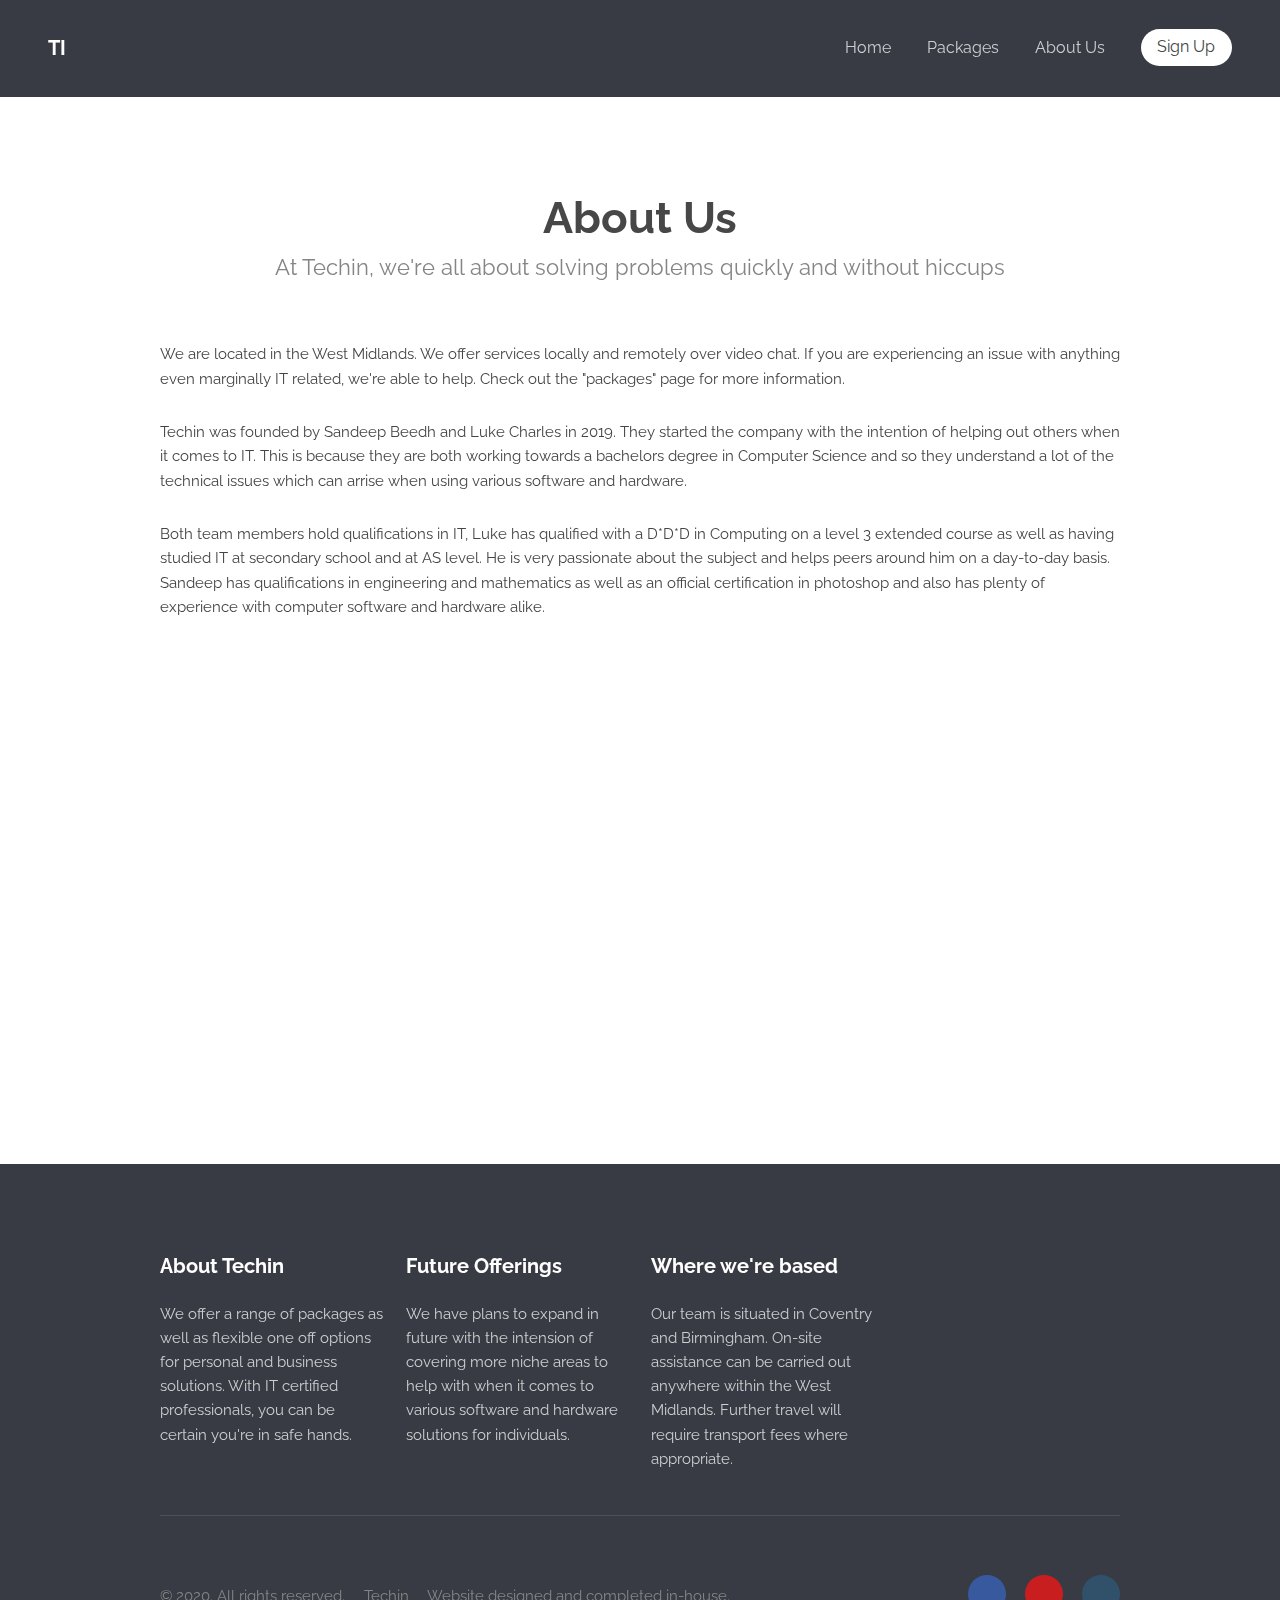
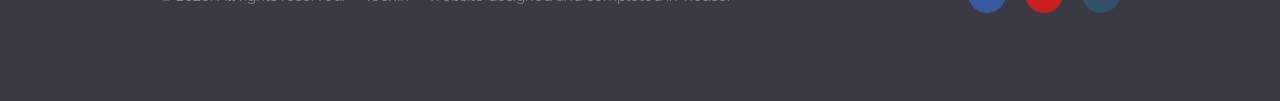
==== commit f172392d: "formatting changes" ====
--- a/about.html
+++ b/about.html
@@ -3,7 +3,7 @@
 <html lang="en">
 	<head>
 		<meta charset="UTF-8">
-		<title>About???</title>
+		<title>About</title>
 		<meta http-equiv="content-type" content="text/html; charset=utf-8" />
 		<meta name="description" content="" />
 		<meta name="keywords" content="" />
@@ -41,7 +41,7 @@
 
 					<header class="major">
 						<h2>About Us</h2>
-						<p>At TechIn, we're all about solving problems quickly and without hiccups</p>
+						<p>At Techin, we're all about solving problems quickly and without hiccups</p>
 					</header>
 
 					<!-- <a href="#" class="image fit"><img src="images/pic07.jpg" alt="" /></a> -->
@@ -51,7 +51,7 @@
 						for more information.
 					</p>
 					<p>
-						TechIn was founded by Sandeep Beedh and Luke Charles in 2019. They started the company with the intention
+						Techin was founded by Sandeep Beedh and Luke Charles in 2019. They started the company with the intention
 						of helping out others when it comes to IT. This is because they are both working towards a bachelors degree in Computer Science
 						and so they understand a lot of the technical issues which can arrise when using various software and hardware.
 					</p>
@@ -79,7 +79,7 @@
 					<section class="links">
 						<div class="row">
 							<section class="3u 6u(medium) 12u$(small)">
-								<h3>About TechIn</h3>
+								<h3>About Techin</h3>
 								<p>
 									We offer a range of packages as well as flexible one off options for personal and business
 									solutions. With IT certified professionals, you can be certain you're in safe hands.
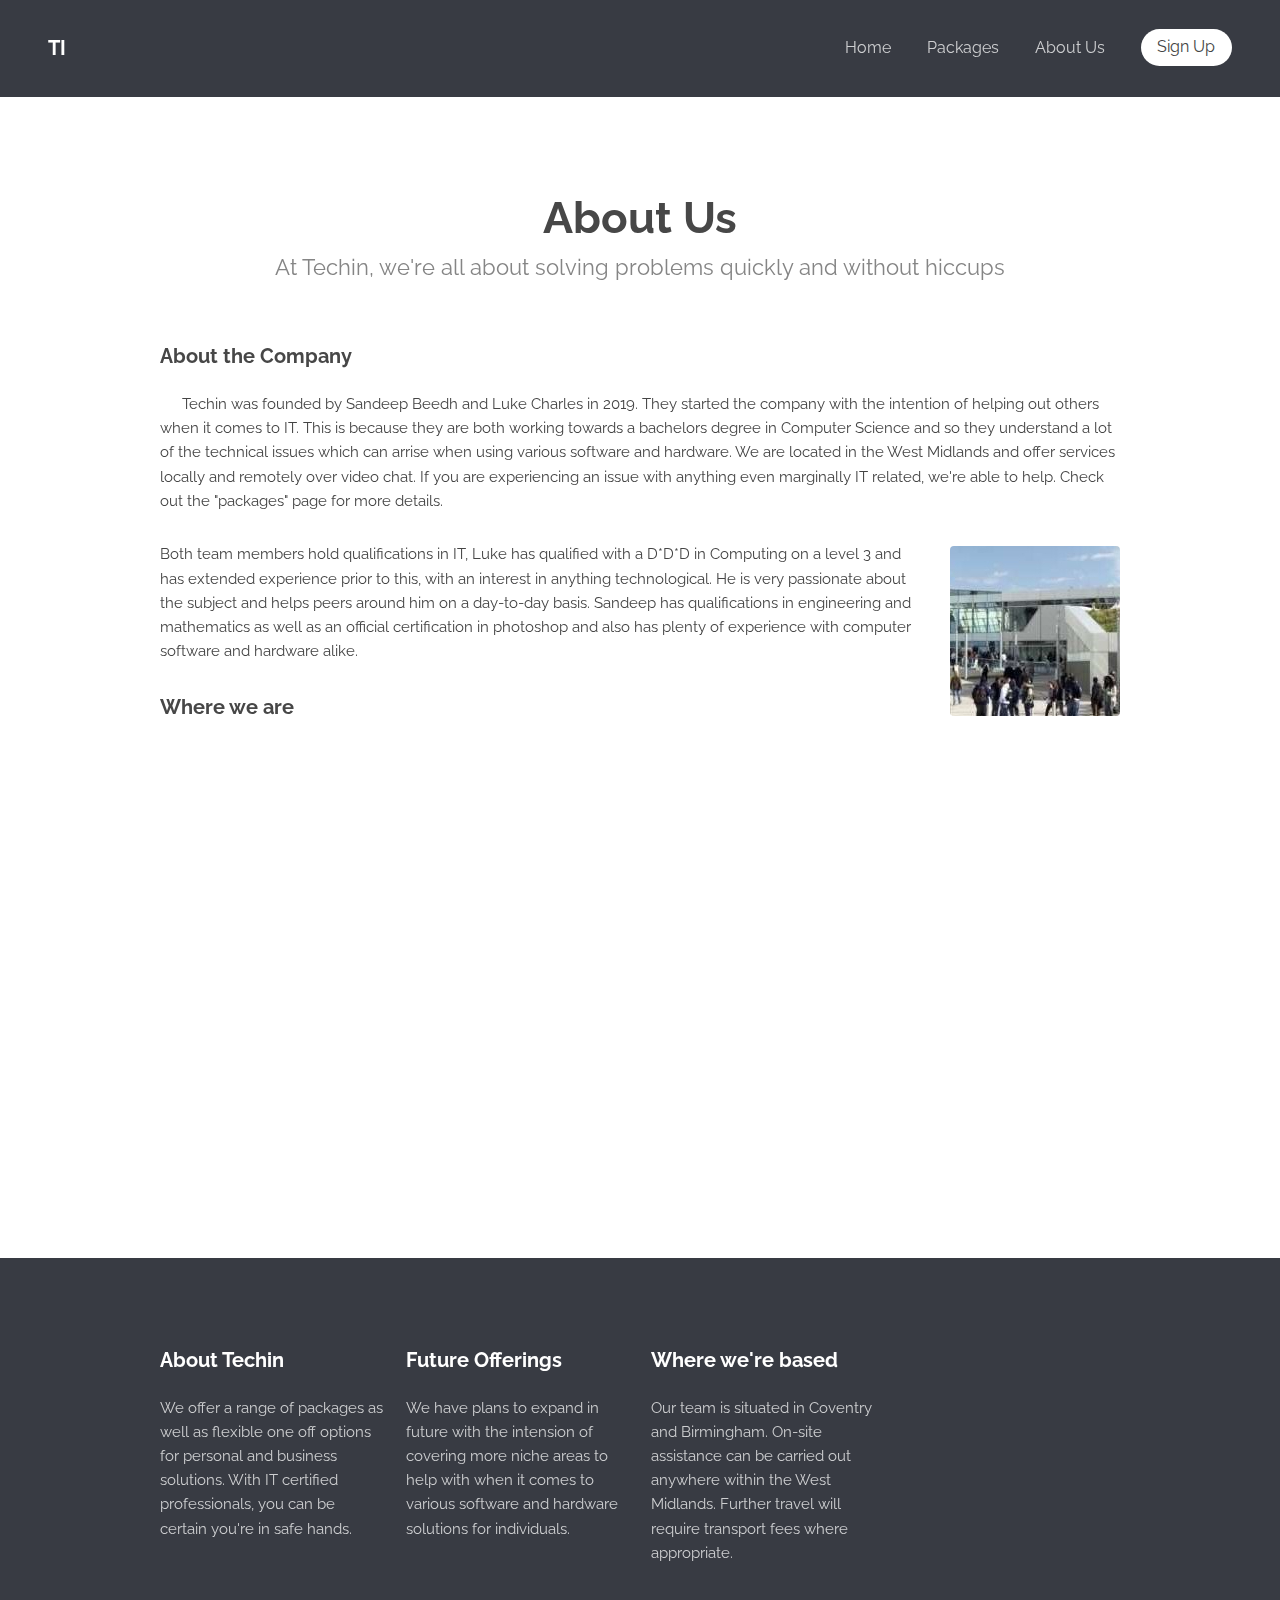
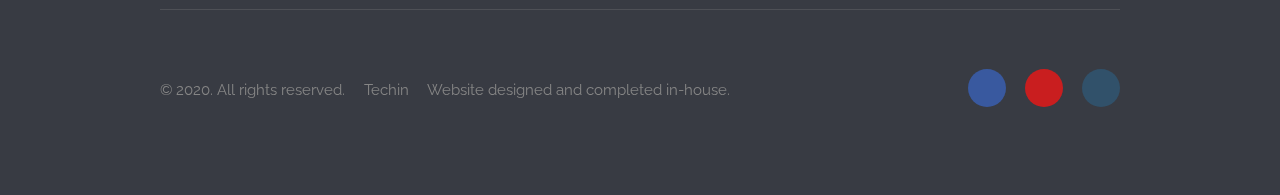
==== commit c8707e55: "secondary photo" ====
--- a/about.html
+++ b/about.html
@@ -45,24 +45,20 @@
 					</header>
 
 					<!-- <a href="#" class="image fit"><img src="images/pic07.jpg" alt="" /></a> -->
-					<p>
-						We are located in the West Midlands. We offer services locally and remotely over video chat. If you are
-						experiencing an issue with anything even marginally IT related, we're able to help. Check out the "packages" page
-						for more information.
-					</p>
-					<p>
-						Techin was founded by Sandeep Beedh and Luke Charles in 2019. They started the company with the intention
-						of helping out others when it comes to IT. This is because they are both working towards a bachelors degree in Computer Science
-						and so they understand a lot of the technical issues which can arrise when using various software and hardware.
-					</p>
-					<p>
-						Both team members hold qualifications in IT, Luke has qualified with a D*D*D in Computing on a level 3 extended course as well
-						as having studied IT at secondary school and at AS level. He is very passionate about the subject and helps peers around him on a
-						day-to-day basis. Sandeep has qualifications in engineering and mathematics as well as an official certification in photoshop and
-						also has plenty of experience with computer software and hardware alike.
-					</p>
+					<h3>About the Company</h3>
+							<p><span class="image left"><img src="images/programming.png" alt="" /></span>
+								Techin was founded by Sandeep Beedh and Luke Charles in 2019. They started the company with the intention
+								of helping out others when it comes to IT. This is because they are both working towards a bachelors degree in Computer Science
+								and so they understand a lot of the technical issues which can arrise when using various software and hardware.
+								We are located in the West Midlands and offer services locally and remotely over video chat. If you are
+								experiencing an issue with anything even marginally IT related, we're able to help. Check out the "packages" page for more details.
+							</p>
+							<p><span class="image right"><img src="images/engineering.jpg" alt="" /></span>Both team members hold qualifications in IT, Luke has qualified with a D*D*D in Computing on a level 3 and has extended experience prior to this, with an interest in anything technological. He is very passionate about the subject and helps peers around him on a
+								day-to-day basis. Sandeep has qualifications in engineering and mathematics as well as an official certification in photoshop and
+								also has plenty of experience with computer software and hardware alike.</p>
 
 					<!-- map integration -->
+					<h3>Where we are</h3>
 					<div>
 					<iframe src="https://www.google.com/maps/embed?pb=!1m18!1m12!1m3!1d155428.073744118!2d-1.9558351867857828!3d52.50513779417005!2m3!1f0!2f0!3f0!3m2!1i1024!2i768!4f13.1!3m3!1m2!1s0x487080d43225d7fd%3A0x8dc86fdb3abbf3e7!2sWest%20Midlands!5e0!3m2!1sen!2suk!4v1599861697930!5m2!1sen!2suk" 
 					class= "container" width="600" height="450" frameborder="0" style="border:0;" allowfullscreen="" aria-hidden="false" tabindex="0"></iframe>
